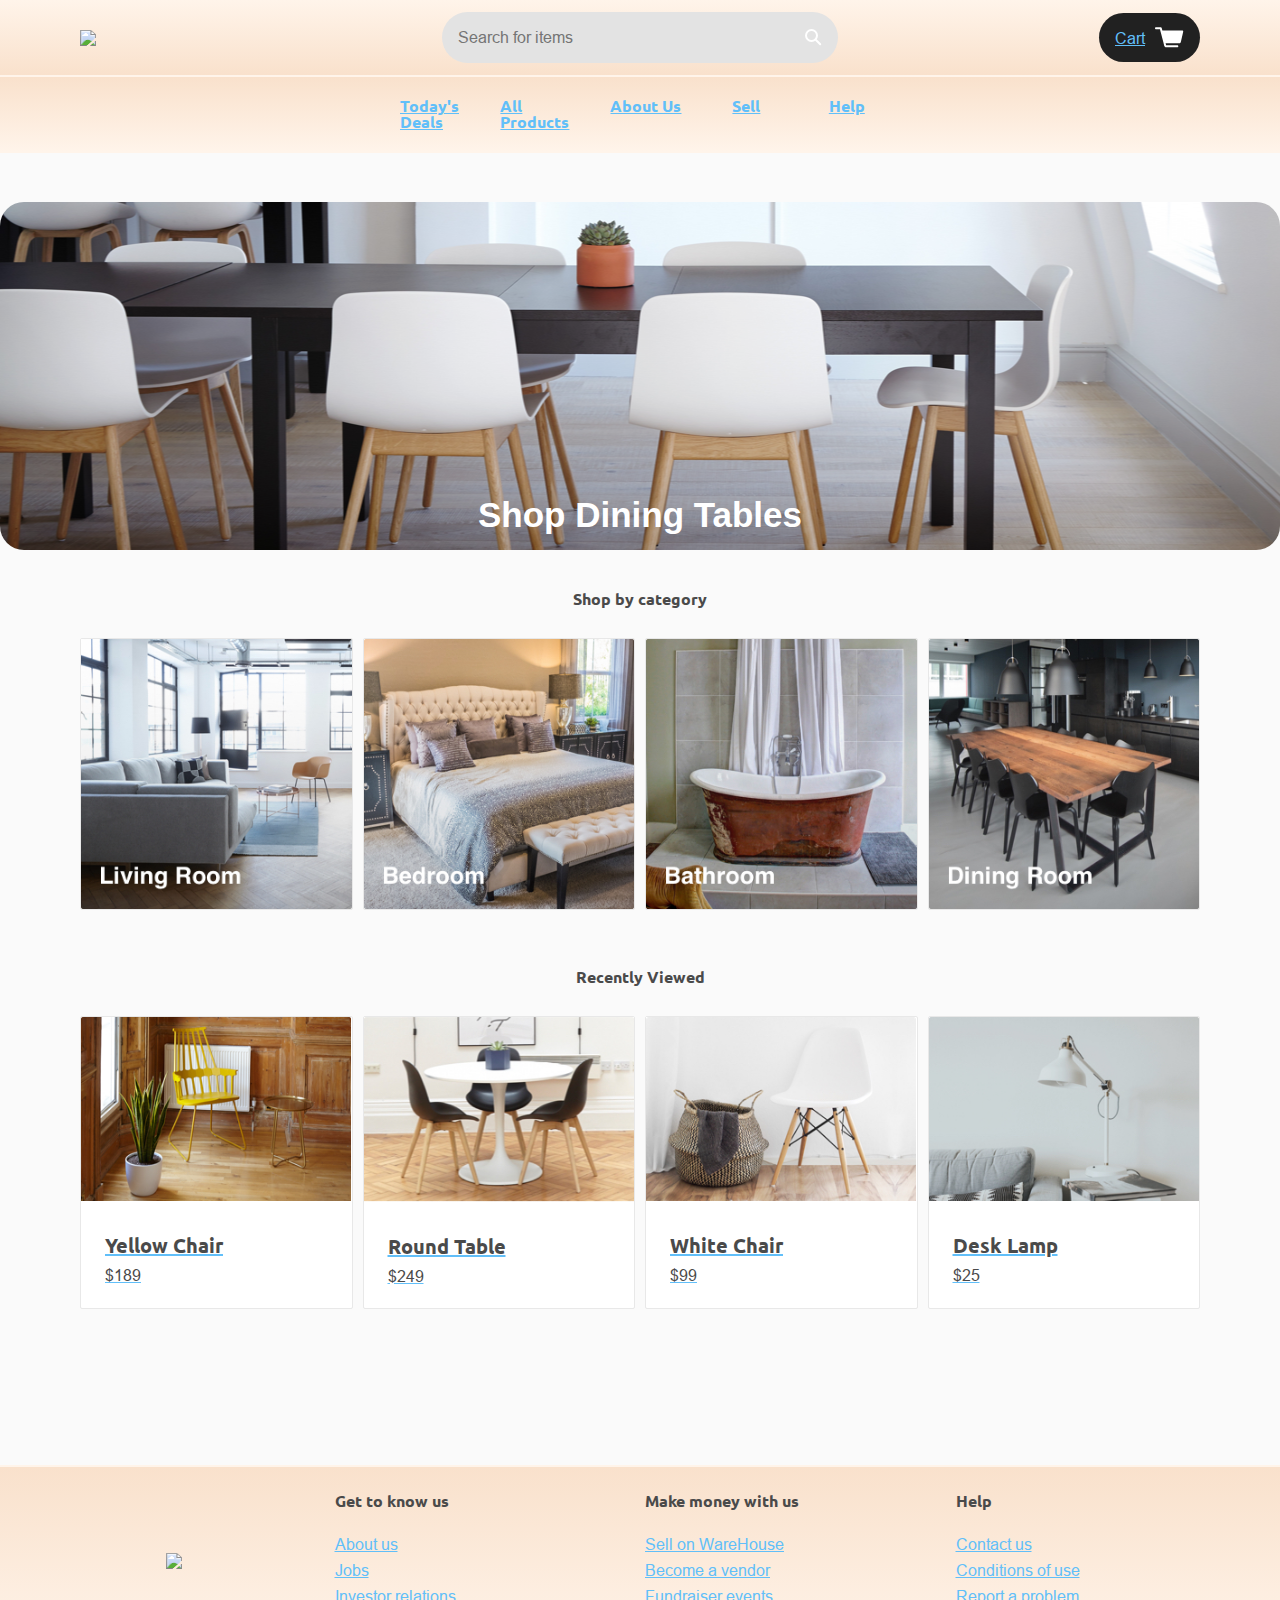
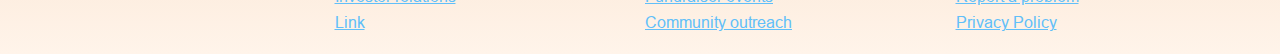
==== ware-house-starting-code/index.html @ 87761dce "Codecademy generated from the project submission page." ====
<!DOCTYPE html>
<html>
<head>
  <title>WareHouse</title>
  <link rel="stylesheet" type="text/css" href="resources/css/reset.css">
  <link rel="stylesheet" type="text/css" href="resources/css/base.css">
  <link rel="stylesheet" type="text/css" href="resources/css/index.css">
  <link href="https://fonts.googleapis.com/css?family=PT+Serif:700" rel="stylesheet">
  <link href="https://fonts.googleapis.com/css?family=PT+Sans|PT+Serif+Caption|Raleway|Ubuntu:300,400,500,700" rel="stylesheet">
</head>
<body>
  <div class="container">

    <!-- Header -->

    <header>
      <div class="image-container">
        <a href="index.html"><img src="resources/img/home.png"></a>
      </div>
      <div class="search-bar">
        <input type="text" name="search" placeholder="Search for items">
        <a href="" class="icon"><img src="resources/img/search.svg"></a>
      </div>
      <a href="cart.html" class="button cart">Cart <img src="resources/img/cart.svg"></a>
    </header>
    <nav>
      <a href="deals.html">Today's Deals</a>
      <a href="products.html">All Products</a>
      <a href="about.html">About Us</a>
      <a href="sell.html">Sell</a>
      <a href="#">Help</a>
    </nav>

    <!-- Hero Section -->

    <div id="main" class="landing">
      <div class="hero">
        <h2>Shop Dining Tables</h2>
      </div>

    <!-- Products Preview Section -->

      <div class="products">

        <!-- Product Categories -->

        <h2>Shop by category</h2>
        <div class="product-list categories">
          <a href="living.html" class="product-category">
            <div class="image-container">
              <img src="resources/img/home/living-room.jpg">
            </div>

          </a>
          <a href="#" class="product-category">
            <div class="image-container">
              <img src="resources/img/home/bedroom.jpg">
            </div>

          </a>
          <a href="#" class="product-category">
            <div class="image-container">
              <img src="resources/img/home/bathroom.jpg">
            </div>

          </a>
          <a href="#" class="product-category">
            <div class="image-container">
              <img src="resources/img/home/dining-room.jpg">
            </div>
          </a>

        </div>

        <!-- Recently Viewed Products -->

        <h2>Recently Viewed</h2>
        <div class="product-list">
          <a href="#" class="product-item">
            <div class="image-container">
              <img src="resources/img/home/yellow-chair.jpg">
            </div>
            <div class="description">
              <h3>Yellow Chair</h3>
              <span class="price">$189</span>
            </div>
          </a>
          <a href="#" class="product-item">
            <div class="image-container">
              <img src="resources/img/home/round-table.jpg">
            </div>
            <div class="description">
              <h3>Round Table</h3>
              <span class="price">$249</span>
            </div>
          </a>
          <a href="#" class="product-item">
            <div class="image-container">
              <img src="resources/img/home/white-chair.jpg">
            </div>
            <div class="description">
              <h3>White Chair</h3>
              <span class="price">$99</span>
            </div>
          </a>
          <a href="#" class="product-item">
            <div class="image-container">
              <img src="resources/img/home/desk-lamp.jpg">
            </div>
            <div class="description">
              <h3>Desk Lamp</h3>
              <span class="price">$25</span>
            </div>
          </a>
        </div>
      </div>
    </div>

    <!-- Footer -->

    <footer>
      <img src="resources/img/home.png">
      <div class="links">
        <h4>Get to know us</h4>
        <a href="about.html">About us</a>
        <a href="jobs.html">Jobs</a>
        <a href="#">Investor relations</a>
        <a href="#">Link</a>
      </div>
      <div class="links">
        <h4>Make money with us</h4>
        <a href="sell.html">Sell on WareHouse</a>
        <a href="#">Become a vendor</a>
        <a href="#">Fundraiser events</a>
        <a href="#">Community outreach</a>
      </div>
      <div class="links">
        <h4>Help</h4>
        <a href="#">Contact us</a>
        <a href="#">Conditions of use</a>
        <a href="#">Report a problem</a>
        <a href="#">Privacy Policy</a>
      </div>
    </footer>
  </div>
</body>
</html>
---- ware-house-starting-code/resources/css/base.css ----
@font-face {
  font-family: 'Arial-MT' ;
  src: url('../fonts/ari.ttf') format('truetype');
}

/* Site-Wide Styles */
/*
font-family: 'Ubuntu', sans-serif;
font-family: 'PT Sans', sans-serif;
-font-family: 'PT Serif Caption', serif;
font-family: 'Raleway', sans-serif;
font-family: 'Arial-MT', sans-serif;
*/
html {
  font-size: 16px;
}

body {
  font-family: 'Arial-MT', sans-serif;
  color: hsla(0, 0%, 29%, 1);
  text-rendering: optimizeLegibility;
  -webkit-font-smoothing: antialiased;
}

a {
  text-decoration: none;
  transition: .3s;
}

a:hover {
  color: hsla(0, 0%, 29%, 1);
}

h1,
h2,
h3,
h4 {
  font-family: 'Ubuntu', sans-serif;
  font-weight: 700;
  line-height: 1.25;
  margin-bottom: 15px;
  transition: font-size 0.25s ease;
}

h1 {
  font-size: calc(80px / 1.2);
  line-height: 0.85;
  text-align: center;
  margin: 0.5em auto;
  width:90%;
}
h2 {
  font-size: calc(42px / 1.2);
  margin-top: 10px;
  line-height: 0.85;
}
h3 {
  font-size: calc(24px / 1.2);
  margin-top: 10px;
  line-height: 1;
}

p {
  font-family: 'Raleway', Arial, sans-serif;
  font-size: 16px;
  line-height: 23px;
  margin: 0 0 15px;
}


input,
textarea,
select {
  border-radius: 3px;
  background-color: hsla(0, 0%, 89%, 1);
  padding: 1rem;
}

/* Reusable Component - Button */

.button {
  border-radius: 30px;
  background-color: hsla(0, 0%, 13%, 1);
  text-align: center;
  color: hsla(0, 0%, 93%, 1);
  transition: .25s;
}

.button:hover {

  background-color: Black - hsla(0, 0%, 13%, 1);
  color: hsla(0, 100%, 100%, 1);
}

/* Reusable Component - Image Container */

.image-container {
  overflow: hidden;
}

.image-container img {
  display: block;
  max-width: 100%;
  height: auto;
}

/* Reusable Component - Product List */

.product-list-section {
  padding: 2rem 5rem 3.75rem 5rem;
}

.product-list {
  display: grid;
  grid-template-columns: repeat(3, 1fr);
  margin-bottom: 3.75rem;
  grid-gap: 10px;
}

.product-category {
  border-radius: 2px;
  background-color: hsla(0, 0%, 100%, 1);
  border: solid 1px hsla(0, 0%, 91%, 1);
}

.product-category .description-category {
  padding: 1.5rem;
  text-align: left;
}

.product-category h3 {
  margin-bottom: .75rem;
  color: hsla(0, 0%, 29%, 1);
}

.product-item {
  border-radius: 2px;
  background-color: hsla(0, 0%, 100%, 1);
  border: solid 1px hsla(0, 0%, 91%, 1);
}

.product-item .description {
  padding: 1.5rem;
  text-align: left;
}


.product-item h3 {
  margin-bottom: .75rem;
  color: hsla(0, 0%, 29%, 1);
  position: relative;
  display: block;
}

.product-item .price {
  color: hsla(0, 0%, 29%, 1);
}


/* Reusable Component - Form Field With Label */
.field {
  display: flex;
  flex-direction: column;
}

.field label {
  padding-bottom: .75rem;
}


/* Reusable Component - Navigation Breadcrumbs */
ul.breadcrumb {
    padding: 2rem 4rem;
    list-style: none;
    align-items: left;
}
ul.breadcrumb li {
    display: inline;
    font-size: inherit;
    align-items: left;
}
ul.breadcrumb li+li:before {
    padding: 2rem;
    color: hsla(0, 0%, 29%, 1);
    content: "/\00a0";
}
ul.breadcrumb li a {
    color: hsla(0, 0%, 29%, 1);
    text-decoration: none;
}



@media only screen and (max-width: 1100px) {
  .product-list {
    grid-template-columns: repeat(2, 1fr);
  }
}

@media only screen and (max-width: 680px) {
  .product-list {
    grid-template-columns: 1fr;
  }
}


/* Site-Wide Grid */

.container {
  display: grid;
  grid-template-areas: 'header'
                       'nav'
                       'main'
                       'footer';
   /*background-color: hsla(0, 0%, 93%, 1);*/
   background-color: #FFF4EA;
   grid-gap: 2px;
}


/* Header */

header {
  grid-area: header;
  display: grid;
  grid-template-columns: 22rem 1fr 22rem;
  align-items: center;
  padding: .75rem 5rem;
  font-size: inherit;
/*  background-color: hsla(0, 0%, 93%, 1);*/
/*  background-color:#E5DBD2;*/
  background: linear-gradient(to top, #f9e1cc 0%, #fff4ea 100%);
  grid-gap: 10px;
}

.search-bar {
  display: flex;
  border-radius: 33px 53px 33pzx 53px;
  width: 100%;
}

.search-bar input {
  flex-grow: 1;
  border-top-right-radius: 0;
  border-top-left-radius: 30px;
  border-bottom-right-radius: 0;
  border-bottom-left-radius: 30px;
}

.search-bar .icon {
  background-color: hsla(0, 0%, 89%, 1);
  border-radius: 0 53px 53px 0;
  padding: 1rem;
}

.search-bar .icon img {
  vertical-align: middle;
}

.cart {
  justify-self: end;
  display: flex;
  align-items: center;
  padding: .875rem 1rem;
  border-radius: 54px;
}

.cart img {
  padding-left: .625rem;
}

nav {
  display: grid;
  grid-template-columns: repeat(5, 1fr);
  justify-items: center;
  grid-area: nav;
  font-family: 'Ubuntu', sans-serif;
  font-weight: 700;
  /*font-family: Helvetica;
  font-weight: bold;*/
  /*background-color: hsla(0, 0%, 93%, 1);*/
  /*background: linear-gradient(to bottom, #fff4ea 0%, #f9e1cc 100%);*/
  background: linear-gradient(to bottom, #f9e1cc 0%, #fff4ea 100%);
  /*border-top: 1px solid hsla(0, 0%, 85%, 1);*/
  padding: 1.313rem 24.25rem 1.313rem 25rem;
  grid-gap: 10px;

}

nav a {
  color: hsla(0, 0%, 29%, 1);
  /*color:#E5DBD2;*/
}
nav a:active {
  /*color: hsla(0, 0%, 29%, 1);*/
  /*color:#E5DBD2;*/
  color:red;
}

@media only screen and (max-width: 1100px) {
  header {
    grid-template-columns: 1fr;
    justify-items: center;
  }

  .cart {
    justify-self: auto;
  }
}

@media only screen and (max-width: 700px) {
  nav {
    grid-template-columns: 1fr;
  }
}

/* Main Section */

#main {
  grid-area: main;
  display: grid;
  justify-items: center;
  text-align: center;
  background-color: hsla(0, 0%, 98%, 1);
  border-top: 1px solid hsla(0, 0%, 98%, 1);
  grid-gap: 10px;
}

#main h2 {
  margin-bottom: 2rem;
/*  font-size: inherit;*/
}

#main .button {
  box-sizing: border-box;
  width: 14.375rem;
  padding: .875rem 0;
}

/* Footer */

footer {
  grid-area: footer;
  display: grid;
  grid-template-columns: repeat(4, 1fr);
  padding: 1.5rem;
  /*background-color: hsla(0, 100%, 100%, 1);*/
  background-color:#f9e1cc;
  background: linear-gradient(to bottom, #f9e1cc 0%, #fff4ea 100%);
  grid-gap: 10px;
}

footer img {
  align-self: center;
  justify-self: center;
}

footer .links {
  display: grid;
  grid-gap: 10px;
}

footer a {
  color: hsla(0, 0%, 29%, 1);
}

@media only screen and (max-width: 810px) {
  footer {
    grid-template-columns: repeat(3, 1fr);
  }

  footer img {
    grid-column: 1 / span 3;
  }
}

@media only screen and (max-width: 490px) {
  footer {
    grid-template-columns: 1fr;
    justify-items: center;
    text-align: center;
  }

  footer img {
    grid-column: auto;
  }
}

a {
  cursor: pointer;
  text-decoration: underline;
}

a:link {
  color: #61bff9;
}

a:visited {
  color: #466995;
}

a:hover {
  text-decoration: none;
}

a:active, .question-link:active {
  color:#DBE9EE;
}
---- ware-house-starting-code/resources/css/index.css ----
.hero {
  width: 100%;
  height: 21.75rem;
  margin-top: 3rem;
  border-radius: 1.5rem;
  background-image: url('../img/home/hero.png');
  background-repeat: no-repeat;
  background-size: cover;
  background-position: center;
  text-align: center;
  color: hsla(0, 0%, 100%, 1);
}

.hero h2 {
  /*padding-top: 10rem;*/
  padding-top: 18rem;
  color: hsla(0, 100%, 100%, 1);
  font-family: Helvetica;
/*  font-family: 'Arial-MT', sans-serif;*/
/*  font-size: 30px !important ;*/
  font-weight: bold;
  text-align: center;
}

.products {
  padding: 0 5rem 6rem 5rem;
}

.products h2 {
  margin-top: 2rem;
  font-size: inherit;
}

.landing .product-list {
  grid-template-columns: repeat(4, 1fr);
}

.categories h3 {
  margin-bottom: 0;
}

@media only screen and (max-width: 1020px) {
  .landing .product-list {
    grid-template-columns: repeat(3, 1fr);
  }
}


@media only screen and (max-width: 760px) {
  .landing .product-list {
    grid-template-columns: repeat(2, 1fr);
  }
}

@media only screen and (max-width: 565px) {
  .hero {
    padding-left: 0;
    text-align: center;
  }

  .hero h2 {
    padding-top: 7rem;
  }

  .hero p {
    width: 90%;
    margin: auto;
  }
}

@media only screen and (max-width: 470px) {
  .landing .product-list {
    grid-template-columns: 1fr;
  }
}
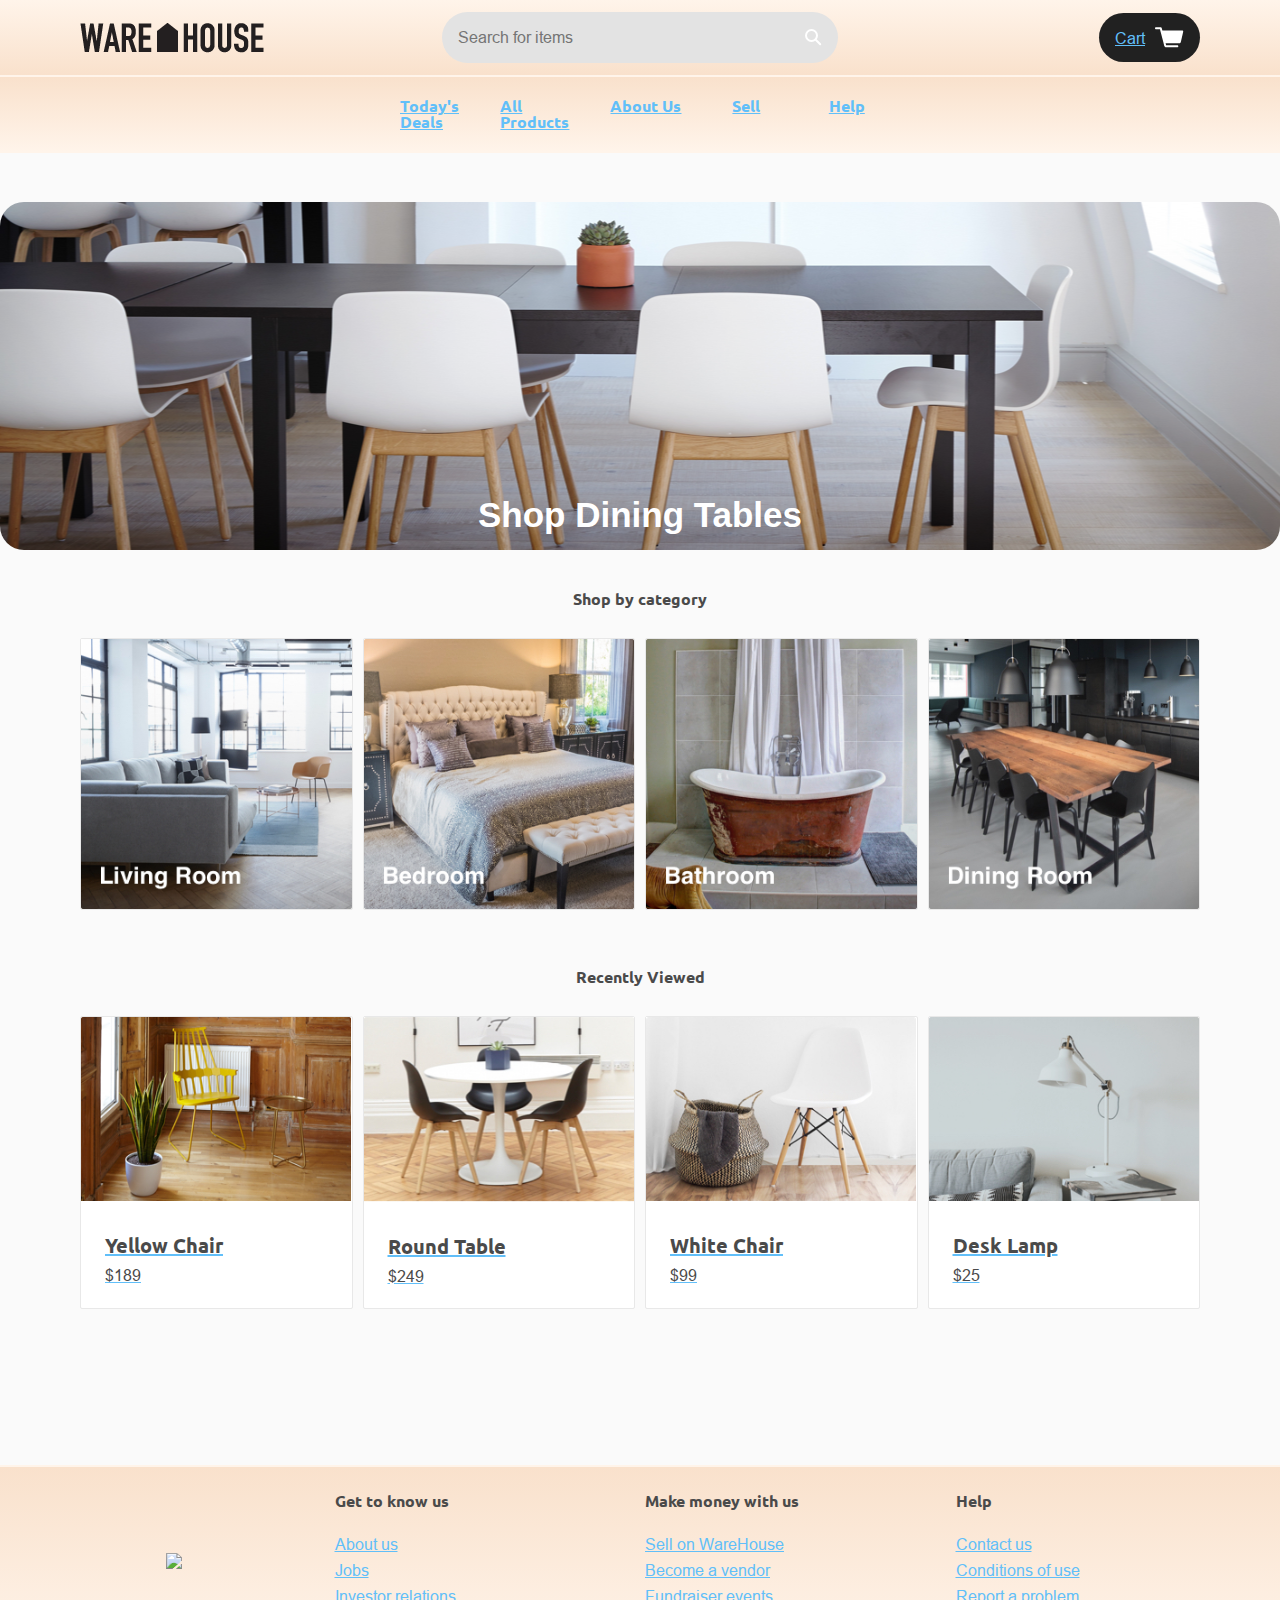
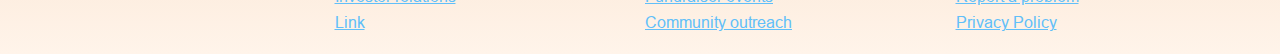
==== commit fba27d9f: "Update index.html" ====
--- a/ware-house-starting-code/index.html
+++ b/ware-house-starting-code/index.html
@@ -15,13 +15,13 @@
 
     <header>
       <div class="image-container">
-        <a href="index.html"><img src="resources/img/home.png"></a>
+        <a href="index.html"><img src="resources/img/Home.png" alt="HOME WareHouse" title="HOME WareHouse"></a>
       </div>
       <div class="search-bar">
         <input type="text" name="search" placeholder="Search for items">
         <a href="" class="icon"><img src="resources/img/search.svg"></a>
       </div>
-      <a href="cart.html" class="button cart">Cart <img src="resources/img/cart.svg"></a>
+      <a href="cart.html" class="button cart">Cart <img src="resources/img/cart.svg" alt="cart"></a>
     </header>
     <nav>
       <a href="deals.html">Today's Deals</a>
